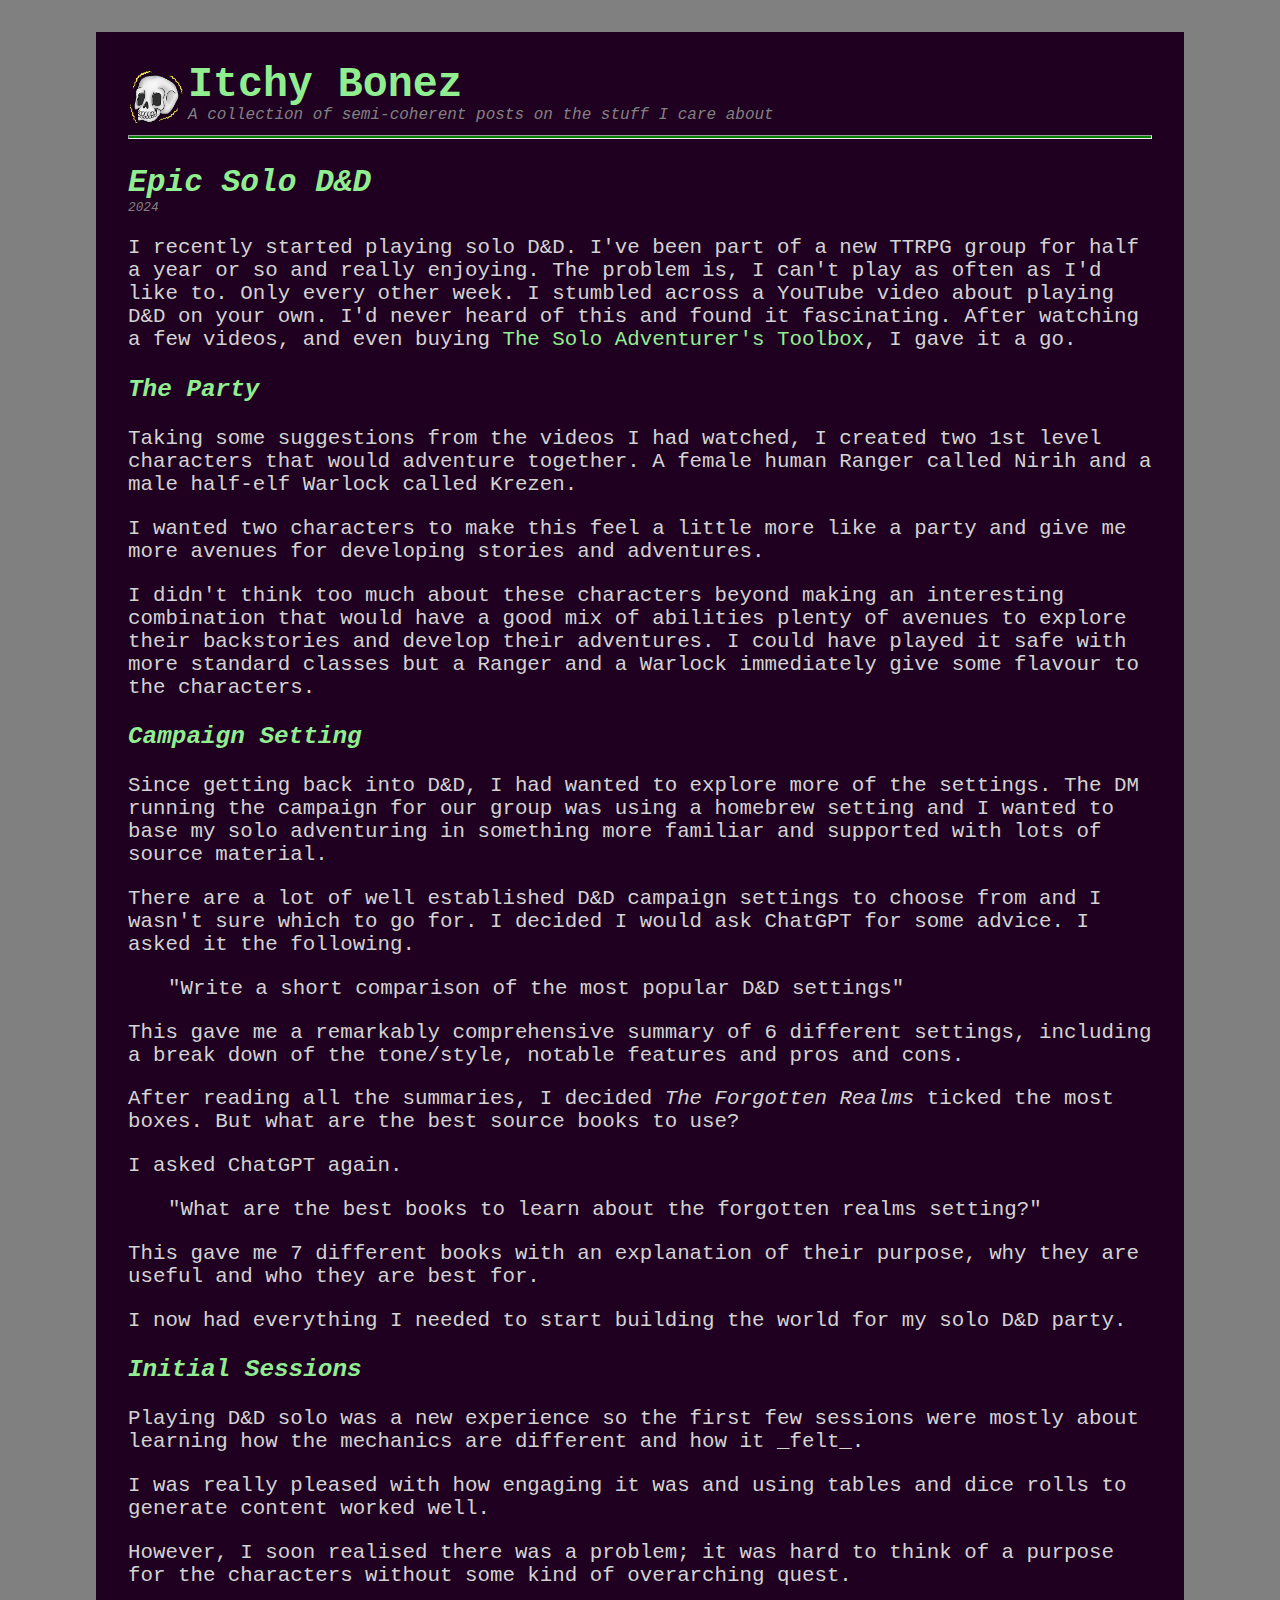
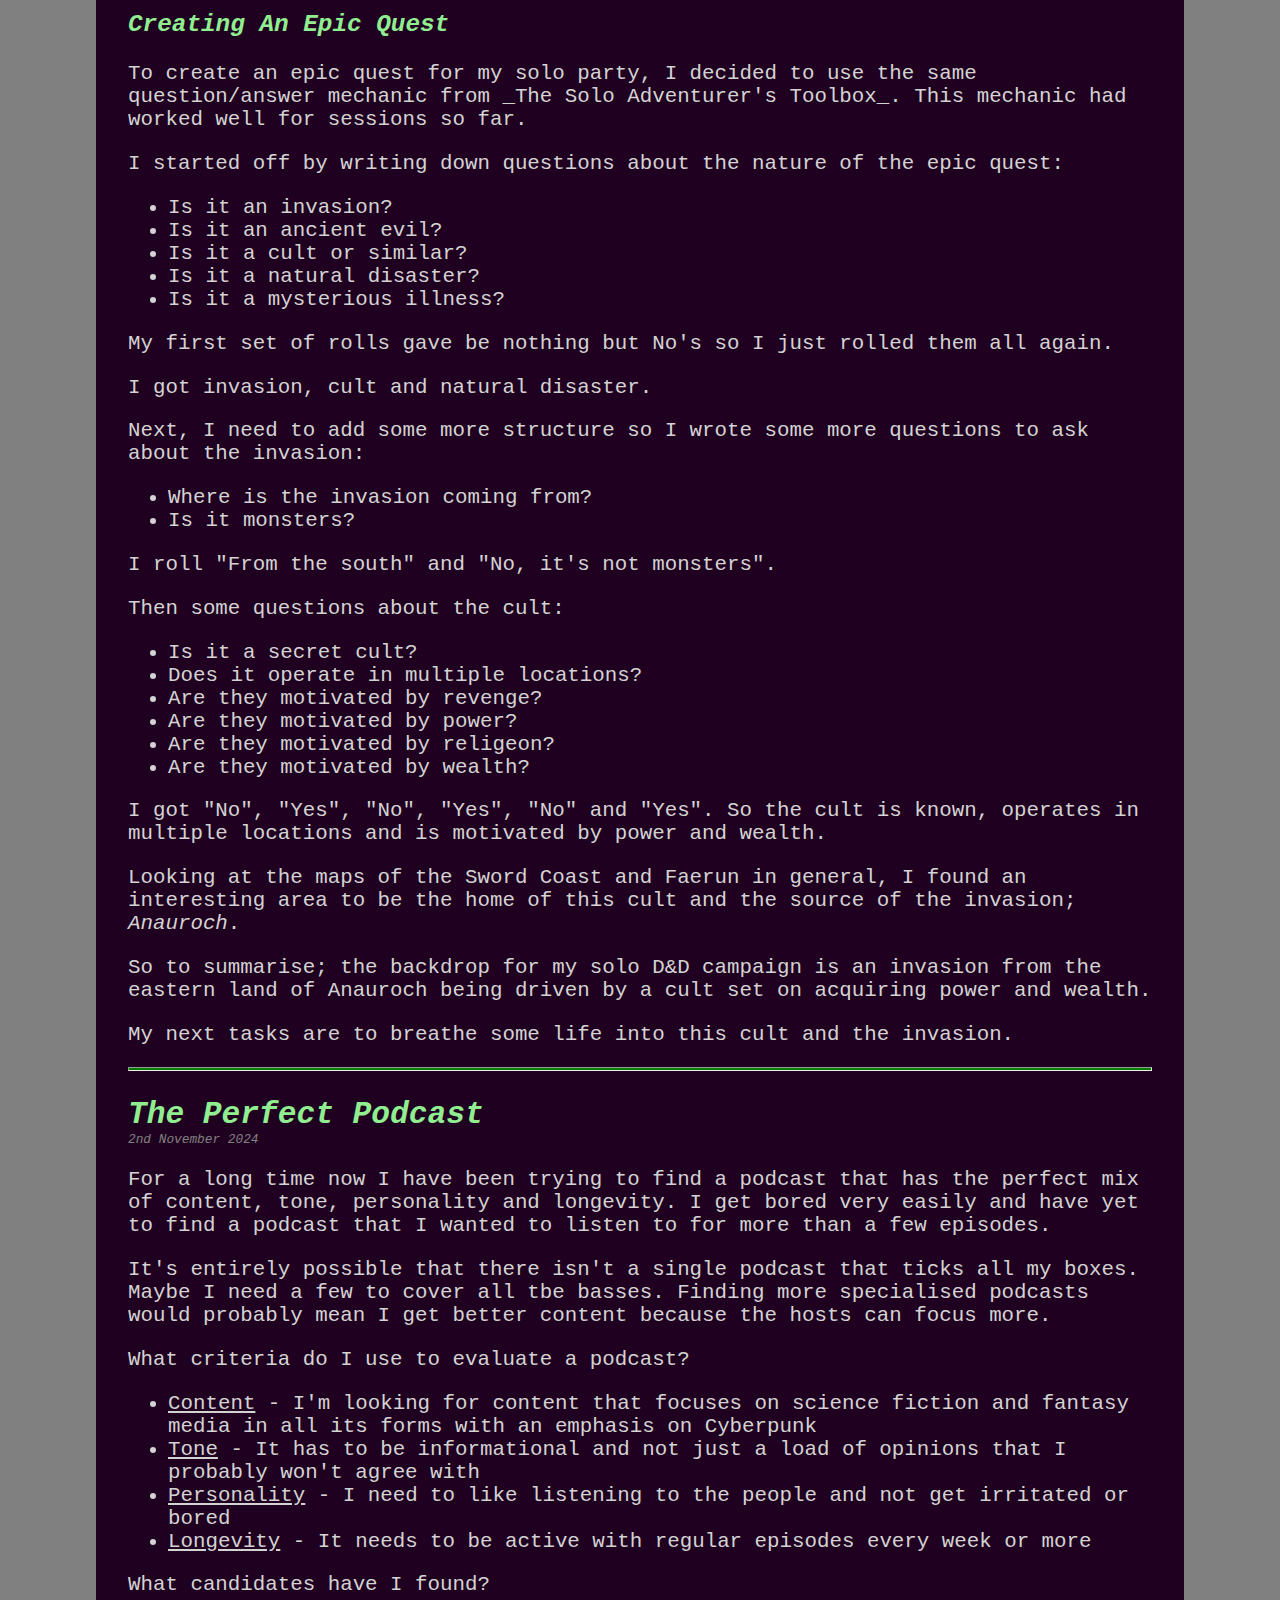
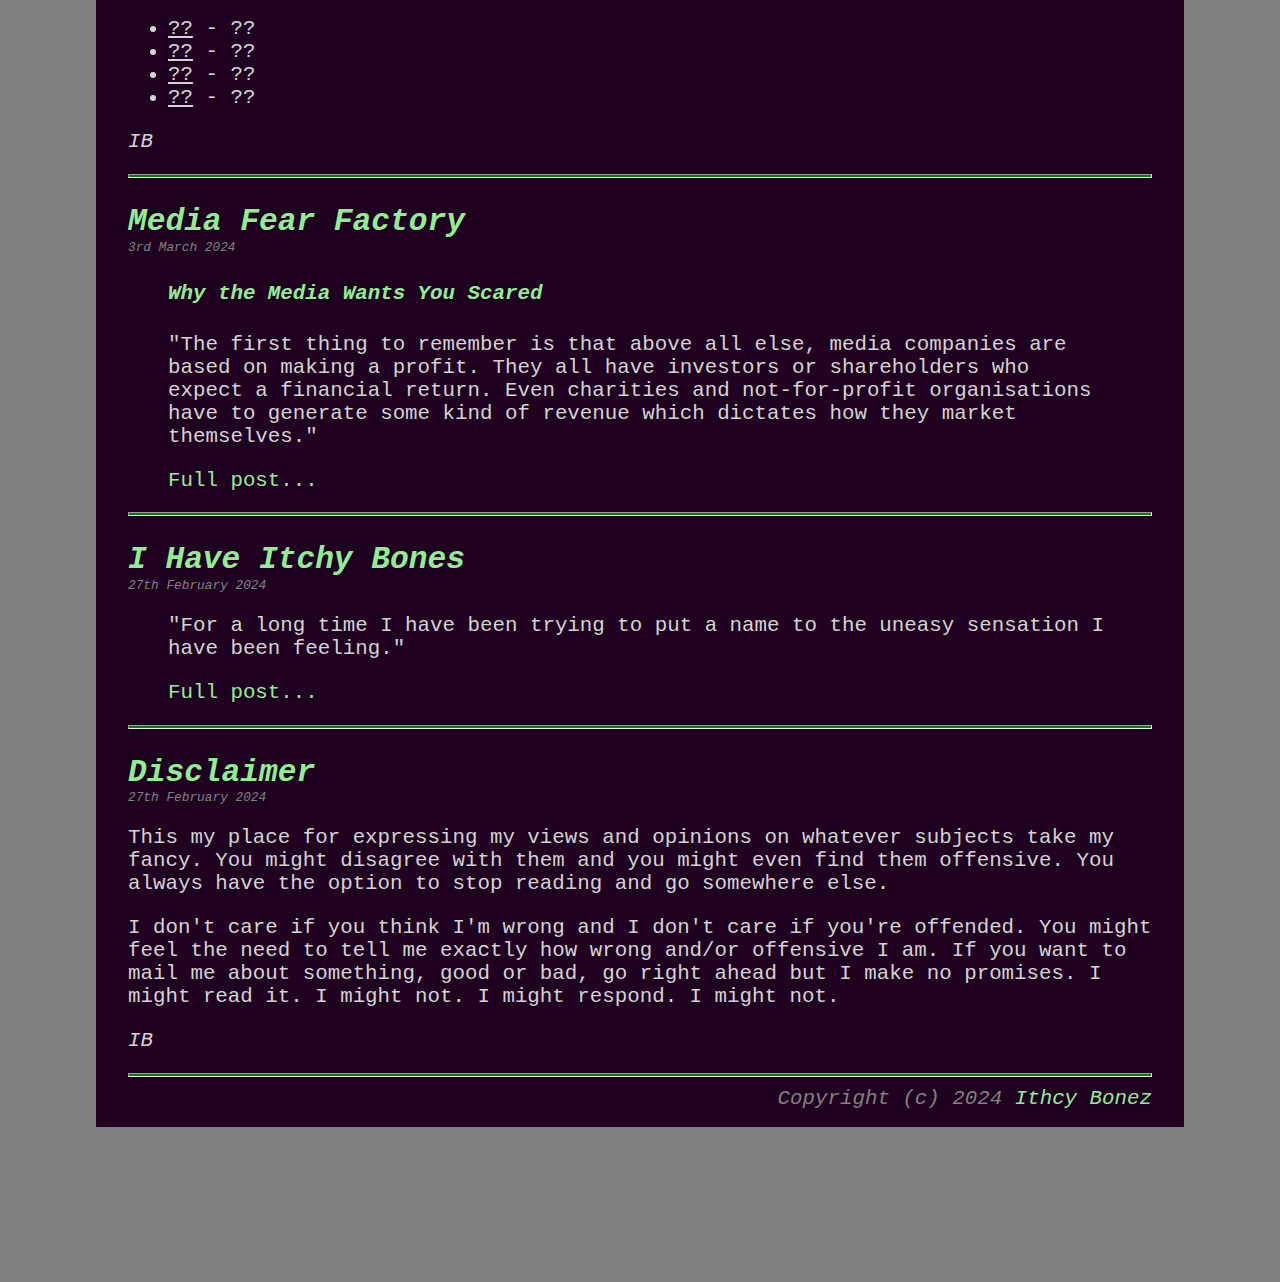
==== index.html @ 71e71b6f "DOCTYPE" ====
<!DOCTYPE html>
<html>
    <head>
        <title>Itchy Bonez</title>
        <meta name="description" content="Itchy Bonez: Thoughts and musings from one of the little people" />
        <link rel="stylesheet" href="main.css">
        <link rel="icon" type="image/x-icon" href="favicon.ico">
    </head>
    <!-- Google tag (gtag.js) -->
    <script async src="https://www.googletagmanager.com/gtag/js?id=G-HF3DSJMZT7"></script>
    
    <script>
    window.dataLayer = window.dataLayer || [];
    function gtag(){dataLayer.push(arguments);}
    gtag('js', new Date());
    gtag('config', 'G-HF3DSJMZT7');
    </script>
    <body>
        <div class="container">

            <div class="title">
                <div style="float: left; margin-top: 8px; margin-right: 4px;">
                    <img src="itchybones.png" height="56px" width="56px"/>
                </div>
                <div>
                    <h1><a class="titlelink" href="https://itchybonez.xyz">Itchy Bonez</a></h1>
                    <div class="tagline">
                        A collection of semi-coherent posts on the stuff I care about
                    </div>
                </div>
            </div>

            <hr>

            <div class="post">
                <h2 class="posttitle">Epic Solo D&D</h2>
                <div class="timestamp">2024</div>
                <div class="postbody">
                    <p>
                        I recently started playing solo D&D. I've been part of a new TTRPG group for half a year or so and really enjoying. The problem is, I can't play as often as I'd like to. Only every other week. I stumbled across a YouTube video about playing D&D on your own. I'd never heard of this and found it fascinating. After watching a few videos, and even buying <a href="https://www.dmsguild.com/product/252355/The-Solo-Adventurers-Toolbox">The Solo Adventurer's Toolbox</a>, I gave it a go.
                    </p>
                    <h3>The Party</h3>
                    <p>
                        Taking some suggestions from the videos I had watched, I created two 1st level characters that would adventure together. A female human Ranger called Nirih and a male half-elf Warlock called Krezen.
                    </p>
                    <p>
                        I wanted two characters to make this feel a little more like a party and give me more avenues for developing stories and adventures.
                    </p>
                    <p>
                        I didn't think too much about these characters beyond making an interesting combination that would have a good mix of abilities plenty of avenues to explore their backstories and develop their adventures. I could have played it safe with more standard classes but a Ranger and a Warlock immediately give some flavour to the characters.
                    </p>
                    <h3>Campaign Setting</h3>
                    <p>
                        Since getting back into D&D, I had wanted to explore more of the settings. The DM running the campaign for our group was using a homebrew setting and I wanted to base my solo adventuring in something more familiar and supported with lots of source material.
                    </p>
                    <p>
                        There are a lot of well established D&D campaign settings to choose from and I wasn't sure which to go for. I decided I would ask ChatGPT for some advice. I asked it the following.
                    </p>
                    <blockquote>"Write a short comparison of the most popular D&D settings"</blockquote>
                    <p>
                        This gave me a remarkably comprehensive summary of 6 different settings, including a break down of the tone/style, notable features and pros and cons.
                    </p>
                    <p>
                        After reading all the summaries, I decided <i>The Forgotten Realms</i> ticked the most boxes. But what are the best source books to use?
                    </p>
                    <p>I asked ChatGPT again.</p>
                    <blockquote>"What are the best books to learn about the forgotten realms setting?"</blockquote>
                    <p>
                        This gave me 7 different books with an explanation of their purpose, why they are useful and who they are best for.
                    </p>
                    <p>
                        I now had everything I needed to start building the world for my solo D&D party.
                    </p>
                    <h3>Initial Sessions</h3>
                    <p>
                        Playing D&D solo was a new experience so the first few sessions were mostly about learning how the mechanics are different and how it _felt_.
                    </p>
                    <p>
                        I was really pleased with how engaging it was and using tables and dice rolls to generate content worked well.
                    </p>
                    <p>
                        However, I soon realised there was a problem; it was hard to think of a purpose for the characters without some kind of overarching quest.                        
                    </p>
                    <h3>Creating An Epic Quest</h3>
                    <p>
                        To create an epic quest for my solo party, I decided to use the same question/answer mechanic from _The Solo Adventurer's Toolbox_. This mechanic had worked well for sessions so far.
                    </p>
                    <p>
                        I started off by writing down questions about the nature of the epic quest:
                        <ul>
                            <li>Is it an invasion?</li>
                            <li>Is it an ancient evil?</li>
                            <li>Is it a cult or similar?</li>
                            <li>Is it a natural disaster?</li>
                            <li>Is it a mysterious illness?</li>
                        </ul>
                    </p>
                    <p>
                        My first set of rolls gave be nothing but No's so I just rolled them all again.
                    </p>
                    <p>
                        I got invasion, cult and natural disaster.
                    </p>
                    <p>
                        Next, I need to add some more structure so I wrote some more questions to ask about the invasion:
                        <ul>
                            <li>Where is the invasion coming from?</li>
                            <li>Is it monsters?</li>
                        </ul>
                    </p>
                    <p>
                        I roll "From the south" and "No, it's not monsters".
                    </p>
                    <p>
                        Then some questions about the cult:
                        <ul>
                            <li>Is it a secret cult?</li>
                            <li>Does it operate in multiple locations?</li>
                            <li>Are they motivated by revenge?</li>
                            <li>Are they motivated by power?</li>
                            <li>Are they motivated by religeon?</li>
                            <li>Are they motivated by wealth?</li>
                        </ul>
                    </p>
                    <p>
                        I got "No", "Yes", "No", "Yes", "No" and "Yes". So the cult is known, operates in multiple locations and is motivated by power and wealth.
                    </p>
                    <p>
                        Looking at the maps of the Sword Coast and Faerun in general, I found an interesting area to be the home of this cult and the source of the invasion; <i>Anauroch</i>.
                    </p>
                    <p>
                        So to summarise; the backdrop for my solo D&D campaign is an invasion from the eastern land of Anauroch being driven by a cult set on acquiring power and wealth.
                    </p>
                    <p>
                        My next tasks are to breathe some life into this cult and the invasion.
                    </p>
                </div>
            </div>

            <hr>

            <div class="post">
                <h2 class="posttitle">The Perfect Podcast</h2>
                <div class="timestamp">2nd November 2024</div>
                <div class="postbody">
                    <p>
                        For a long time now I have been trying to find a podcast that has the perfect mix of content, tone, personality and   longevity. I get bored very easily and have yet to find a podcast that I wanted to listen to for more than a few episodes.
                    </p>
                        It's entirely possible that there isn't a single podcast that ticks all my boxes. Maybe I need a few to cover all tbe basses. Finding more specialised podcasts would probably mean I get better content because the hosts can focus more.
                    <p>
                    </p>
                    <p>
                        What criteria do I use to evaluate a podcast?
                        <ul>
                            <li><u>Content</u> - I'm looking for content that focuses on science fiction and fantasy media in all its forms with an emphasis on Cyberpunk</li>
                            <li><u>Tone</u> - It has to be informational and not just a load of opinions that I probably won't agree with</li>
                            <li><u>Personality</u> - I need to like listening to the people and not get irritated or bored</li>
                            <li><u>Longevity</u> - It needs to be active with regular episodes every week or more</li>
                        </ul>
                    </p>
                    <p>
                        What candidates have I found?
                        <ul>
                            <li><u>??</u> - ??</li>
                            <li><u>??</u> - ??</li>
                            <li><u>??</u> - ??</li>
                            <li><u>??</u> - ??</li>
                        </ul>
                    </p>
                    <p>
                        <i>IB</i>
                    </p>
                </div>
            </div>

            <hr>

            <div class="post">
                <h2 class="posttitle">Media Fear Factory</h2>
                <div class="timestamp">3rd March 2024</div>
                <div class="postbody">
                    <blockquote cite="/media_fear_factory.html">
                        <h4>Why the Media Wants You Scared</h4>
                        <p>
                        "The first thing to remember is that above all else, media companies are based on making a profit. They all have investors or shareholders who expect a financial return. Even charities and not-for-profit organisations have to generate some kind of revenue which dictates how they market themselves."
                        </p>
                        <a href="media_fear_factory.html">Full post...</a>
                    </blockquote>
                </div>
            </div>

            <hr>

            <div class="post">
                <h2 class="posttitle">I Have Itchy Bones</h2>
                <div class="timestamp">27th February 2024</div>
                <div class="postbody">
                    <blockquote cite="/media_fear_factory.html">
                        <p>
                        "For a long time I have been trying to put a name to the uneasy sensation I have been feeling."
                        </p>
                        <a href="itchy_bonez.html">Full post...</a>
                    </blockquote>
                </div>
            </div>

            <hr>

            <div class="post">
                <h2 class="posttitle">Disclaimer</h2>
                <div class="timestamp">27th February 2024</div>
                <div class="postbody">
                    <p>
                        This my place for expressing my views and opinions on whatever subjects take my fancy. You might disagree with them and you might even find them offensive. You always have the option to stop reading and go somewhere else.
                    </p>
                    <p>
                        I don't care if you think I'm wrong and I don't care if you're offended.  You might feel the need to tell me exactly how wrong and/or offensive I am.  If you want to mail me about something, good or bad, go right ahead but I make no promises. I might read it. I might not. I might respond. I might not.
                    </p>
                    <p>
                        <i>IB</i>
                    </p>
                </div>
            </div>

            <hr>

            <div class="copyright">
                Copyright (c) 2024 <a href="mailto:my.itchy.bonez@gmail.com">Ithcy Bonez</a>            
            <div>
        </div>
    </body>
</html>
---- main.css ----
a {
    color: lightgreen;
    text-decoration: none;
}

a:hover {
    text-decoration: lightgreen underline;
}

a:visited {
    color: green;
}

body {
    background-color: gray;
    color: lightgray;
    font-family: monospace, "Courier New";
    font-size: 1.3rem;
}

h1, h2, h3, h4 {
    color: lightgreen;
}

hr {
    color: green;
    background-color: green;
    height: 2px;
}

.container {
    background-color: #200020;
    margin: auto;
    margin-top: 2rem;
    max-width: 1024px;
    padding: 0.1rem 2rem 2.5rem 2rem;
}

.copyright {
    color: grey;
    float: right;
    font-style: italic;    
}

.post > h1, h2, h3, h4 {
    font-style: italic;    
}

.tagline {
    color: grey;
    font-size: 1rem;
    font-style: italic;    
    margin-top: -30px;
}

.timestamp {
    color: gray;
    font-size: 0.8rem;
    font-style: italic;    
    margin-bottom: 15px;
    margin-top: -25px;
}


.titlelink {
    color: lightgreen !important;    
}
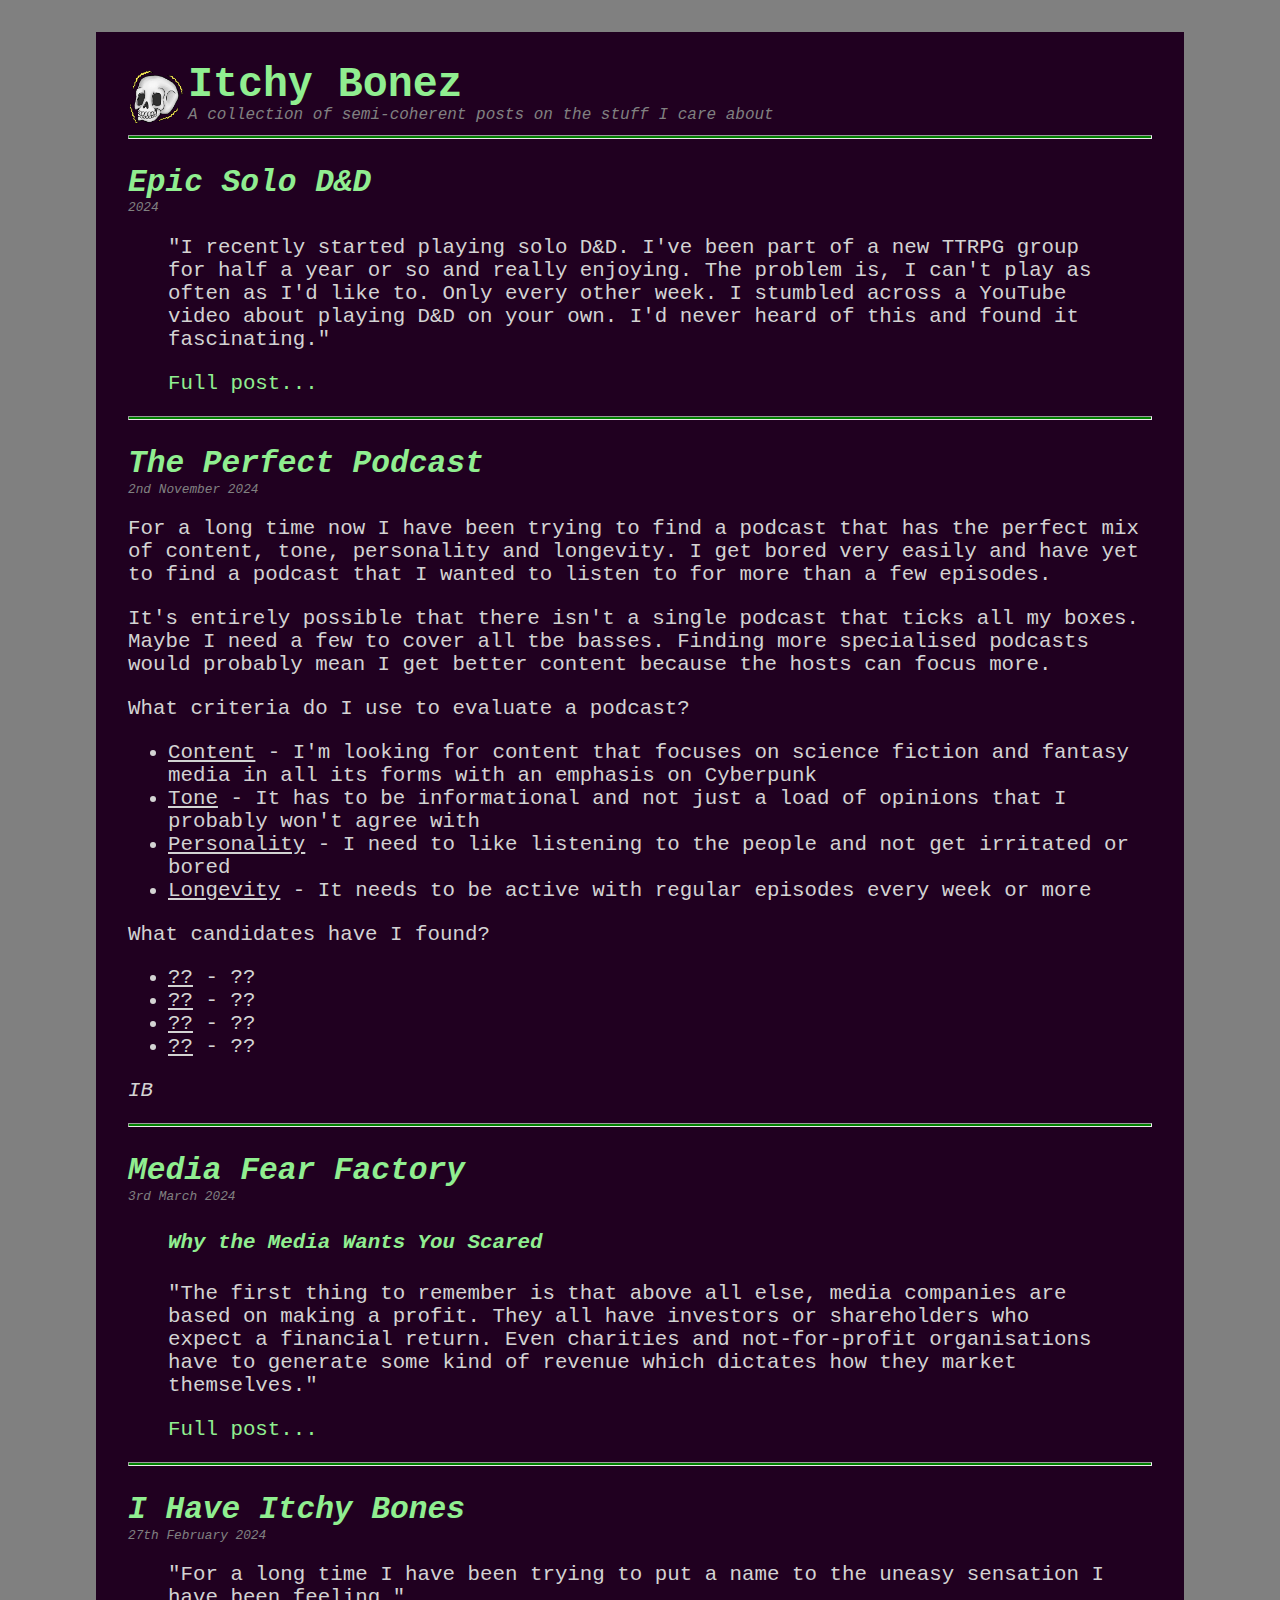
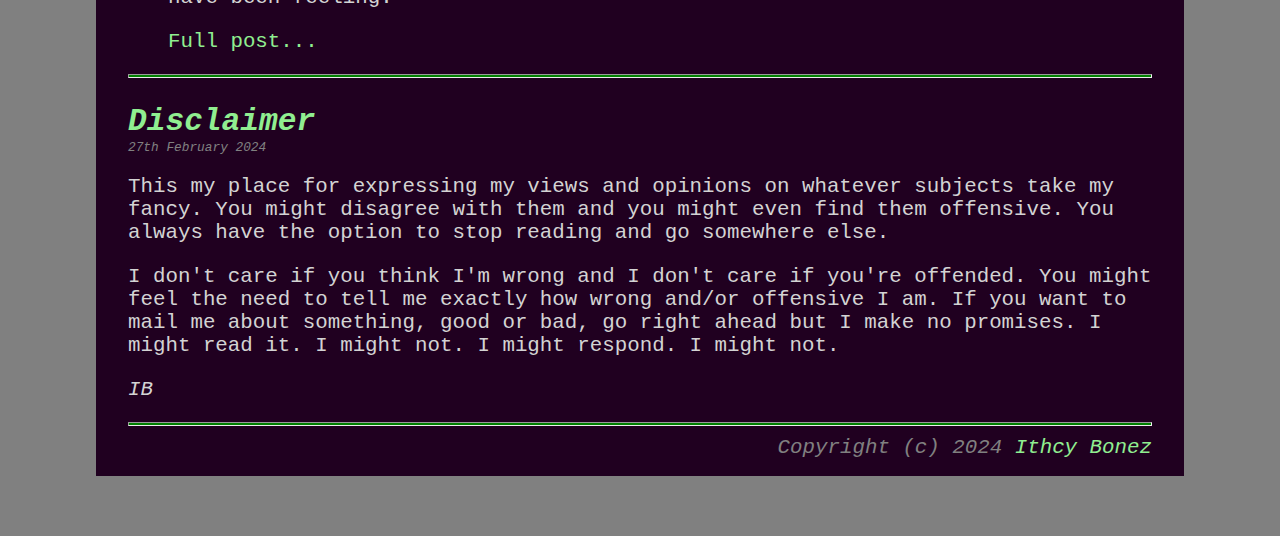
==== commit 03f98ab4: "Solo D&D" ====
--- a/index.html
+++ b/index.html
@@ -36,104 +36,12 @@
                 <h2 class="posttitle">Epic Solo D&D</h2>
                 <div class="timestamp">2024</div>
                 <div class="postbody">
-                    <p>
-                        I recently started playing solo D&D. I've been part of a new TTRPG group for half a year or so and really enjoying. The problem is, I can't play as often as I'd like to. Only every other week. I stumbled across a YouTube video about playing D&D on your own. I'd never heard of this and found it fascinating. After watching a few videos, and even buying <a href="https://www.dmsguild.com/product/252355/The-Solo-Adventurers-Toolbox">The Solo Adventurer's Toolbox</a>, I gave it a go.
-                    </p>
-                    <h3>The Party</h3>
-                    <p>
-                        Taking some suggestions from the videos I had watched, I created two 1st level characters that would adventure together. A female human Ranger called Nirih and a male half-elf Warlock called Krezen.
-                    </p>
-                    <p>
-                        I wanted two characters to make this feel a little more like a party and give me more avenues for developing stories and adventures.
-                    </p>
-                    <p>
-                        I didn't think too much about these characters beyond making an interesting combination that would have a good mix of abilities plenty of avenues to explore their backstories and develop their adventures. I could have played it safe with more standard classes but a Ranger and a Warlock immediately give some flavour to the characters.
-                    </p>
-                    <h3>Campaign Setting</h3>
-                    <p>
-                        Since getting back into D&D, I had wanted to explore more of the settings. The DM running the campaign for our group was using a homebrew setting and I wanted to base my solo adventuring in something more familiar and supported with lots of source material.
-                    </p>
-                    <p>
-                        There are a lot of well established D&D campaign settings to choose from and I wasn't sure which to go for. I decided I would ask ChatGPT for some advice. I asked it the following.
-                    </p>
-                    <blockquote>"Write a short comparison of the most popular D&D settings"</blockquote>
-                    <p>
-                        This gave me a remarkably comprehensive summary of 6 different settings, including a break down of the tone/style, notable features and pros and cons.
-                    </p>
-                    <p>
-                        After reading all the summaries, I decided <i>The Forgotten Realms</i> ticked the most boxes. But what are the best source books to use?
-                    </p>
-                    <p>I asked ChatGPT again.</p>
-                    <blockquote>"What are the best books to learn about the forgotten realms setting?"</blockquote>
-                    <p>
-                        This gave me 7 different books with an explanation of their purpose, why they are useful and who they are best for.
-                    </p>
-                    <p>
-                        I now had everything I needed to start building the world for my solo D&D party.
-                    </p>
-                    <h3>Initial Sessions</h3>
-                    <p>
-                        Playing D&D solo was a new experience so the first few sessions were mostly about learning how the mechanics are different and how it _felt_.
-                    </p>
-                    <p>
-                        I was really pleased with how engaging it was and using tables and dice rolls to generate content worked well.
-                    </p>
-                    <p>
-                        However, I soon realised there was a problem; it was hard to think of a purpose for the characters without some kind of overarching quest.                        
-                    </p>
-                    <h3>Creating An Epic Quest</h3>
-                    <p>
-                        To create an epic quest for my solo party, I decided to use the same question/answer mechanic from _The Solo Adventurer's Toolbox_. This mechanic had worked well for sessions so far.
-                    </p>
-                    <p>
-                        I started off by writing down questions about the nature of the epic quest:
-                        <ul>
-                            <li>Is it an invasion?</li>
-                            <li>Is it an ancient evil?</li>
-                            <li>Is it a cult or similar?</li>
-                            <li>Is it a natural disaster?</li>
-                            <li>Is it a mysterious illness?</li>
-                        </ul>
-                    </p>
-                    <p>
-                        My first set of rolls gave be nothing but No's so I just rolled them all again.
-                    </p>
-                    <p>
-                        I got invasion, cult and natural disaster.
-                    </p>
-                    <p>
-                        Next, I need to add some more structure so I wrote some more questions to ask about the invasion:
-                        <ul>
-                            <li>Where is the invasion coming from?</li>
-                            <li>Is it monsters?</li>
-                        </ul>
-                    </p>
-                    <p>
-                        I roll "From the south" and "No, it's not monsters".
-                    </p>
-                    <p>
-                        Then some questions about the cult:
-                        <ul>
-                            <li>Is it a secret cult?</li>
-                            <li>Does it operate in multiple locations?</li>
-                            <li>Are they motivated by revenge?</li>
-                            <li>Are they motivated by power?</li>
-                            <li>Are they motivated by religeon?</li>
-                            <li>Are they motivated by wealth?</li>
-                        </ul>
-                    </p>
-                    <p>
-                        I got "No", "Yes", "No", "Yes", "No" and "Yes". So the cult is known, operates in multiple locations and is motivated by power and wealth.
-                    </p>
-                    <p>
-                        Looking at the maps of the Sword Coast and Faerun in general, I found an interesting area to be the home of this cult and the source of the invasion; <i>Anauroch</i>.
-                    </p>
-                    <p>
-                        So to summarise; the backdrop for my solo D&D campaign is an invasion from the eastern land of Anauroch being driven by a cult set on acquiring power and wealth.
-                    </p>
-                    <p>
-                        My next tasks are to breathe some life into this cult and the invasion.
-                    </p>
+                    <blockquote cite="/media_fear_factory.html">
+                        <p>
+                            "I recently started playing solo D&D. I've been part of a new TTRPG group for half a year or so and really enjoying. The problem is, I can't play as often as I'd like to. Only every other week. I stumbled across a YouTube video about playing D&D on your own. I'd never heard of this and found it fascinating."
+                        </p>
+                        <a href="solo_dnd.html">Full post...</a>
+                    </blockquote>
                 </div>
             </div>
 
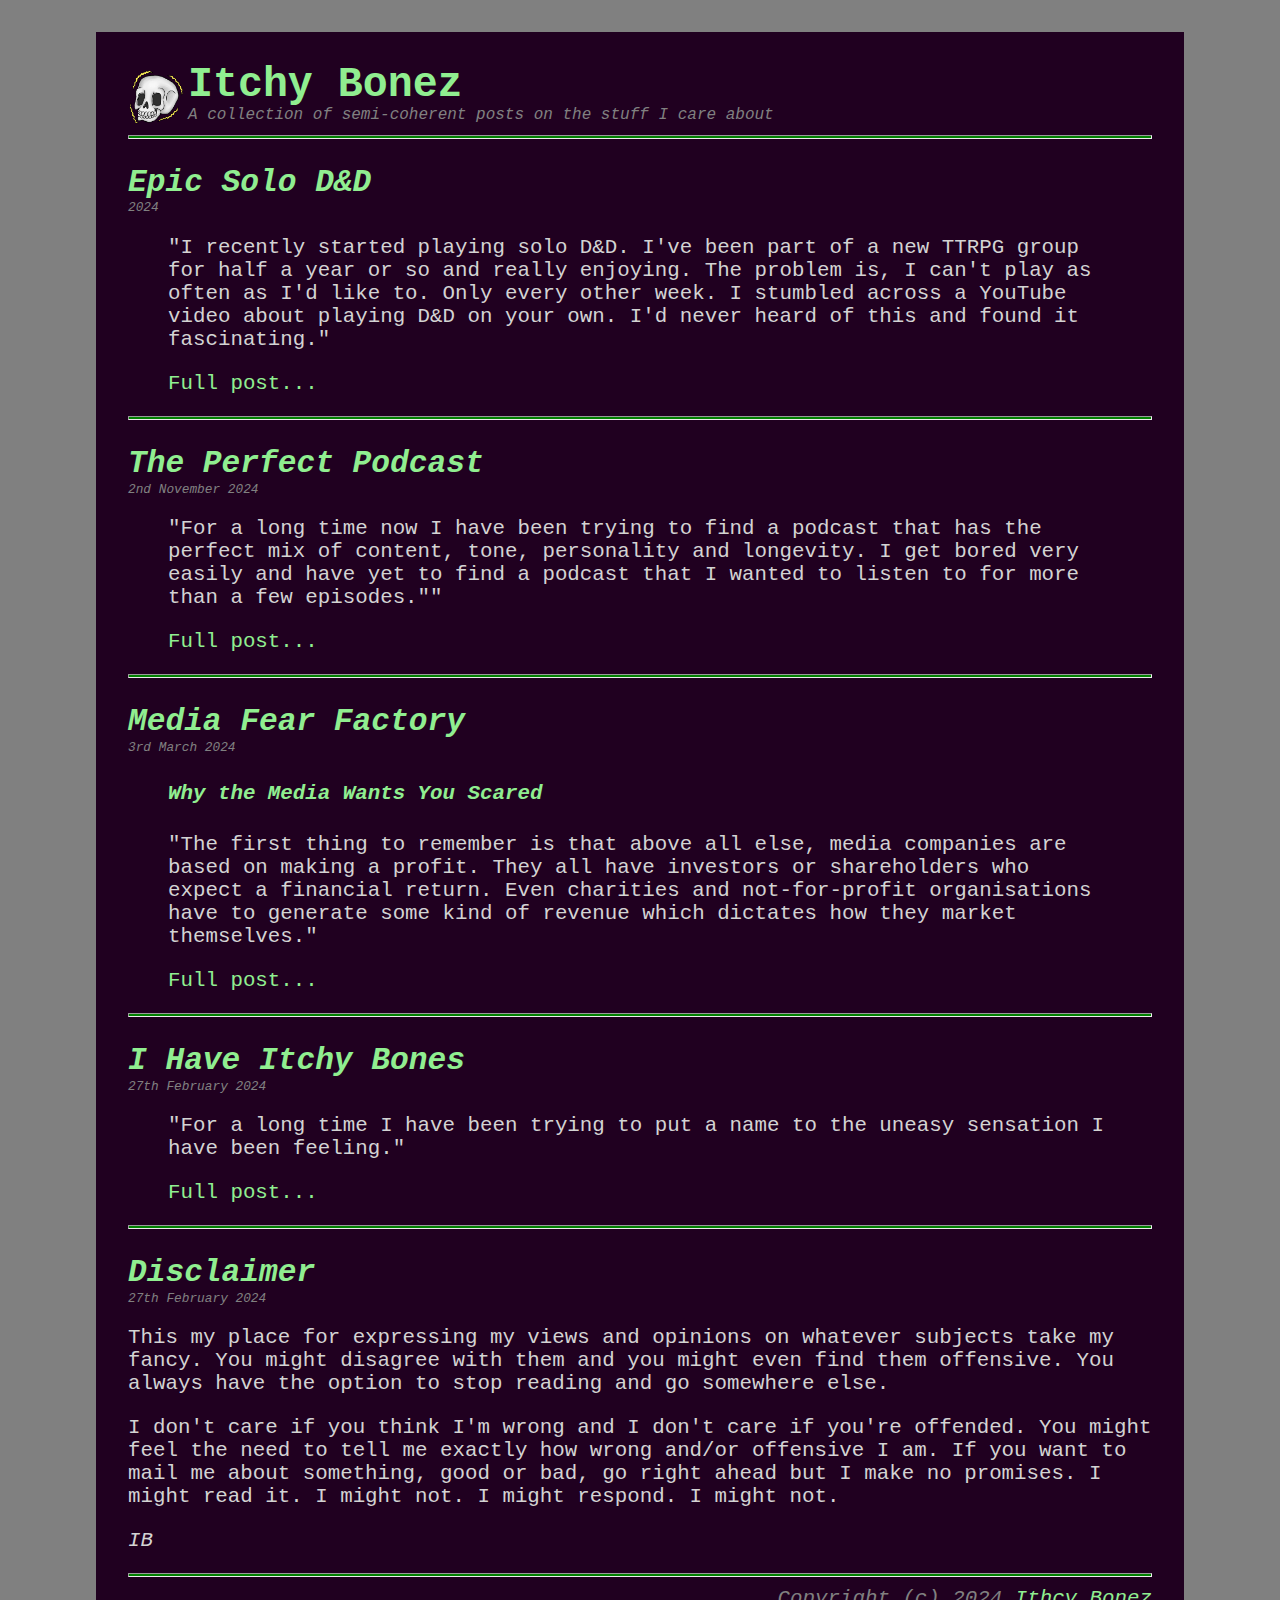
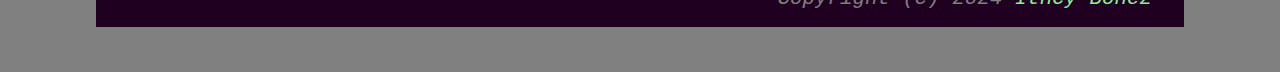
==== commit 2a379cd9: "Updates" ====
--- a/index.html
+++ b/index.html
@@ -51,33 +51,12 @@
                 <h2 class="posttitle">The Perfect Podcast</h2>
                 <div class="timestamp">2nd November 2024</div>
                 <div class="postbody">
-                    <p>
-                        For a long time now I have been trying to find a podcast that has the perfect mix of content, tone, personality and   longevity. I get bored very easily and have yet to find a podcast that I wanted to listen to for more than a few episodes.
-                    </p>
-                        It's entirely possible that there isn't a single podcast that ticks all my boxes. Maybe I need a few to cover all tbe basses. Finding more specialised podcasts would probably mean I get better content because the hosts can focus more.
-                    <p>
-                    </p>
-                    <p>
-                        What criteria do I use to evaluate a podcast?
-                        <ul>
-                            <li><u>Content</u> - I'm looking for content that focuses on science fiction and fantasy media in all its forms with an emphasis on Cyberpunk</li>
-                            <li><u>Tone</u> - It has to be informational and not just a load of opinions that I probably won't agree with</li>
-                            <li><u>Personality</u> - I need to like listening to the people and not get irritated or bored</li>
-                            <li><u>Longevity</u> - It needs to be active with regular episodes every week or more</li>
-                        </ul>
-                    </p>
-                    <p>
-                        What candidates have I found?
-                        <ul>
-                            <li><u>??</u> - ??</li>
-                            <li><u>??</u> - ??</li>
-                            <li><u>??</u> - ??</li>
-                            <li><u>??</u> - ??</li>
-                        </ul>
-                    </p>
-                    <p>
-                        <i>IB</i>
-                    </p>
+                    <blockquote cite="/media_fear_factory.html">
+                        <p>
+                            "For a long time now I have been trying to find a podcast that has the perfect mix of content, tone, personality and   longevity. I get bored very easily and have yet to find a podcast that I wanted to listen to for more than a few episodes.""
+                        </p>
+                        <a href="perfect_podcast.html">Full post...</a>
+                    </blockquote>
                 </div>
             </div>
 
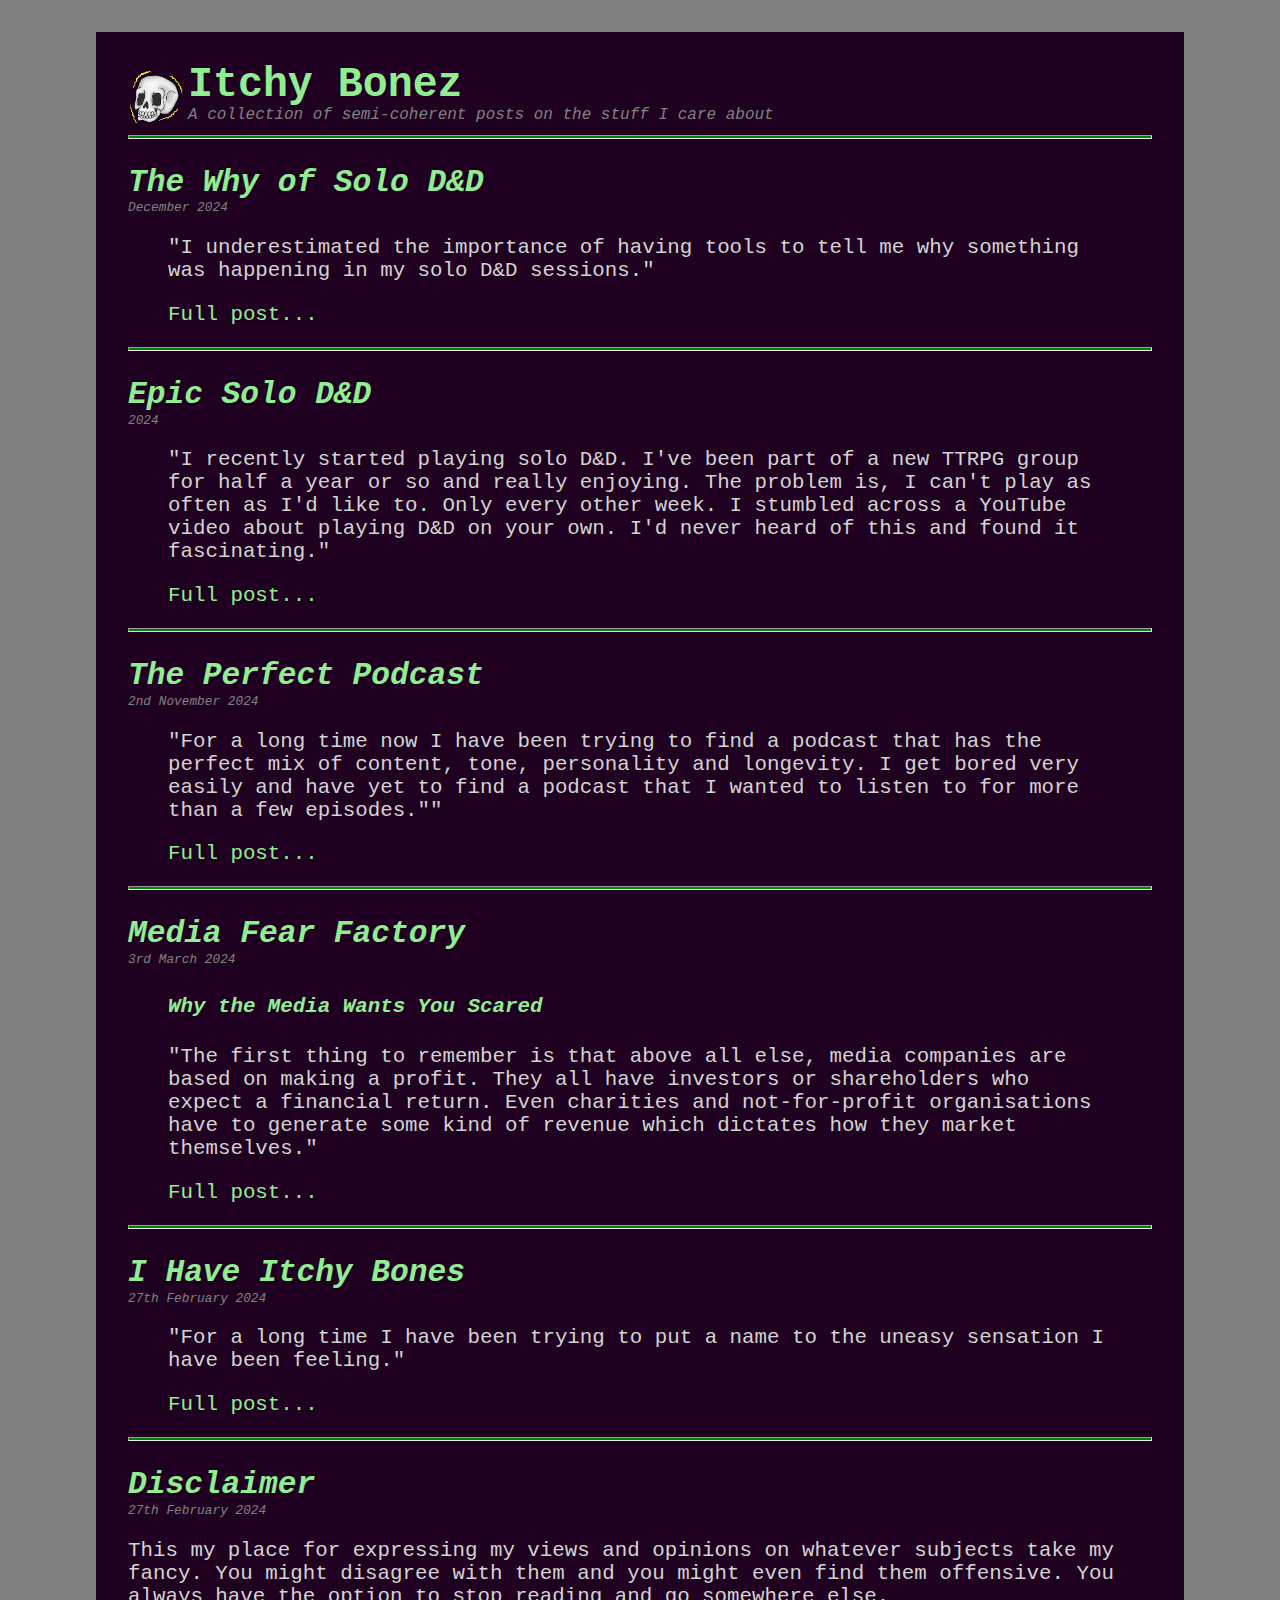
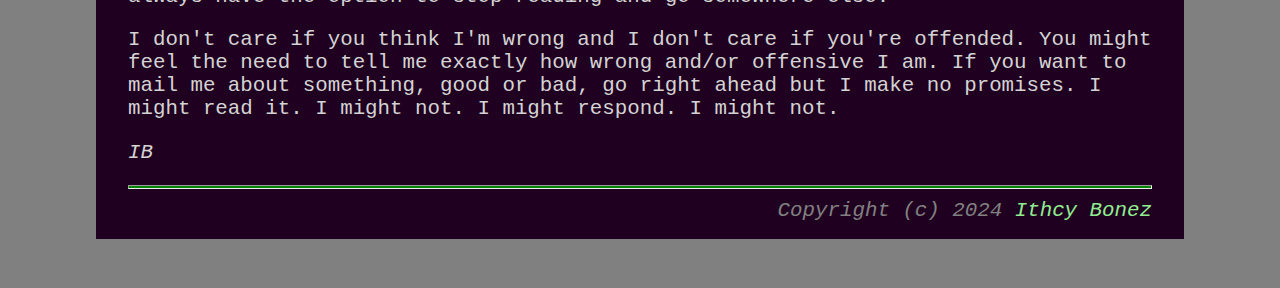
==== commit 414eb7ef: "Solo D&D part 2" ====
--- a/index.html
+++ b/index.html
@@ -33,10 +33,25 @@
             <hr>
 
             <div class="post">
+                <h2 class="posttitle">The Why of Solo D&D</h2>
+                <div class="timestamp">December 2024</div>
+                <div class="postbody">
+                    <blockquote cite="/the_why_of_solo_dnd.html">
+                        <p>
+                            "I underestimated the importance of having tools to tell me why something was happening in my solo D&D sessions."
+                        </p>
+                        <a href="the_why_of_solo_dnd.html">Full post...</a>
+                    </blockquote>
+                </div>
+            </div>
+
+            <hr>
+
+            <div class="post">
                 <h2 class="posttitle">Epic Solo D&D</h2>
                 <div class="timestamp">2024</div>
                 <div class="postbody">
-                    <blockquote cite="/media_fear_factory.html">
+                    <blockquote cite="/solo_dnd.html">
                         <p>
                             "I recently started playing solo D&D. I've been part of a new TTRPG group for half a year or so and really enjoying. The problem is, I can't play as often as I'd like to. Only every other week. I stumbled across a YouTube video about playing D&D on your own. I'd never heard of this and found it fascinating."
                         </p>
@@ -51,7 +66,7 @@
                 <h2 class="posttitle">The Perfect Podcast</h2>
                 <div class="timestamp">2nd November 2024</div>
                 <div class="postbody">
-                    <blockquote cite="/media_fear_factory.html">
+                    <blockquote cite="/perfect_podcast.html">
                         <p>
                             "For a long time now I have been trying to find a podcast that has the perfect mix of content, tone, personality and   longevity. I get bored very easily and have yet to find a podcast that I wanted to listen to for more than a few episodes.""
                         </p>
--- a/main.css
+++ b/main.css
@@ -65,3 +65,25 @@
 .titlelink {
     color: lightgreen !important;    
 }
+
+table {
+    border-spacing: 0px;
+    width: 80%;
+}
+
+th {
+    border-bottom: 2px solid green;
+}
+
+th, td {
+    padding: 4px;
+    text-align: left;
+}
+
+td.left, th.left {
+    text-align: left;
+}
+
+td.center, th.center {
+    text-align: center;
+}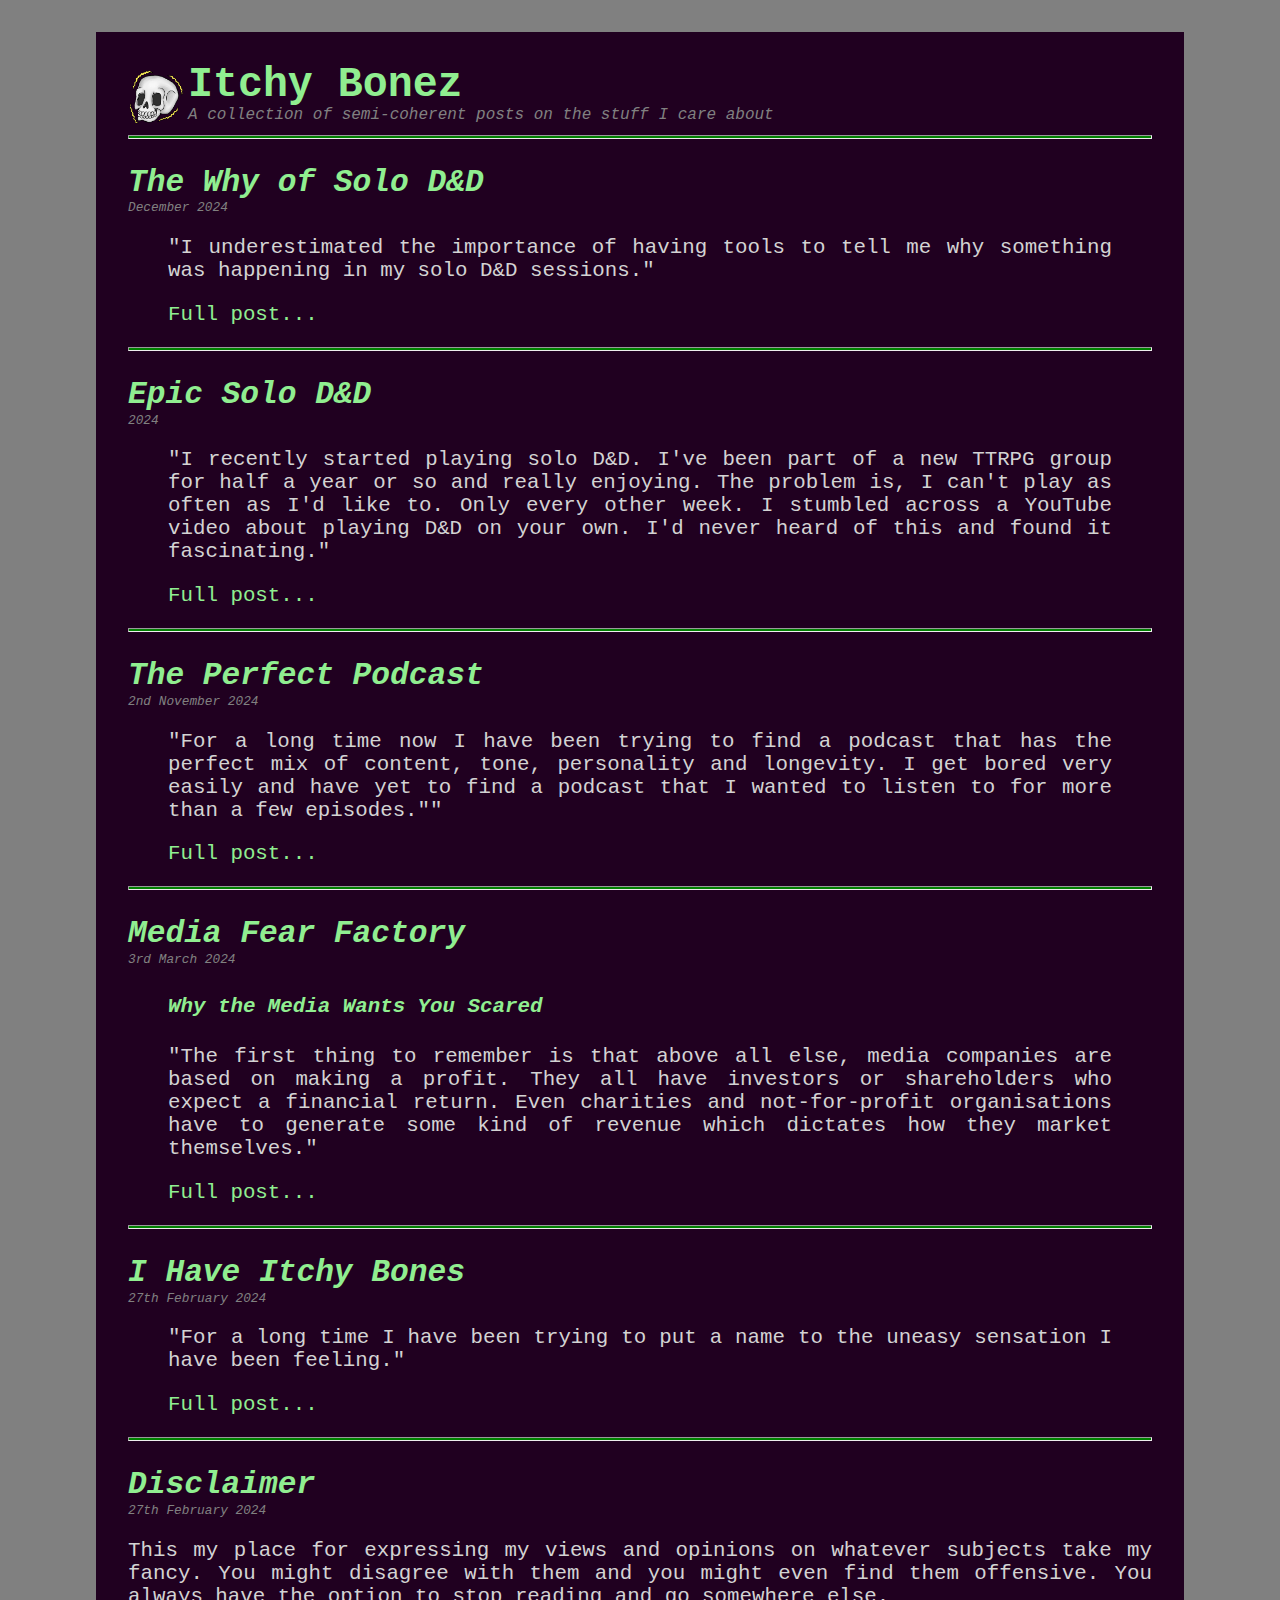
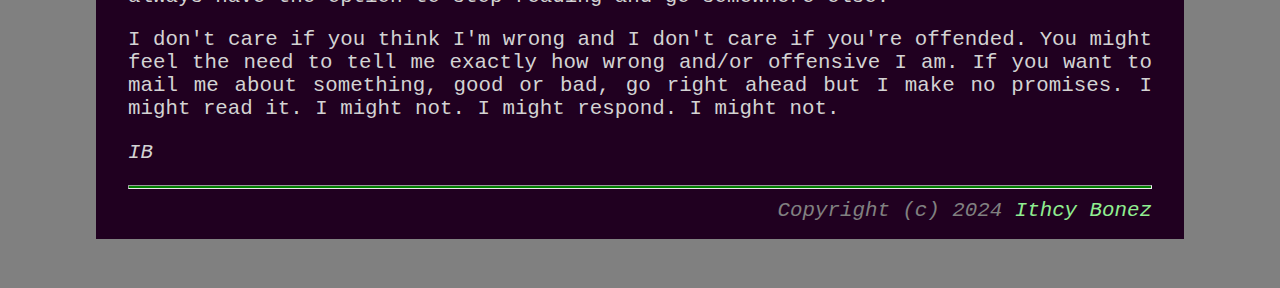
==== commit 7f14b52b: "Solo D&D" ====
--- a/index.html
+++ b/index.html
@@ -36,11 +36,11 @@
                 <h2 class="posttitle">The Why of Solo D&D</h2>
                 <div class="timestamp">December 2024</div>
                 <div class="postbody">
-                    <blockquote cite="/the_why_of_solo_dnd.html">
+                    <blockquote cite="/solo_dnd_2.html">
                         <p>
                             "I underestimated the importance of having tools to tell me why something was happening in my solo D&D sessions."
                         </p>
-                        <a href="the_why_of_solo_dnd.html">Full post...</a>
+                        <a href="solo_dnd_2.html">Full post...</a>
                     </blockquote>
                 </div>
             </div>
@@ -51,11 +51,11 @@
                 <h2 class="posttitle">Epic Solo D&D</h2>
                 <div class="timestamp">2024</div>
                 <div class="postbody">
-                    <blockquote cite="/solo_dnd.html">
+                    <blockquote cite="/solo_dnd_1.html">
                         <p>
                             "I recently started playing solo D&D. I've been part of a new TTRPG group for half a year or so and really enjoying. The problem is, I can't play as often as I'd like to. Only every other week. I stumbled across a YouTube video about playing D&D on your own. I'd never heard of this and found it fascinating."
                         </p>
-                        <a href="solo_dnd.html">Full post...</a>
+                        <a href="solo_dnd_1.html">Full post...</a>
                     </blockquote>
                 </div>
             </div>
--- a/main.css
+++ b/main.css
@@ -26,6 +26,48 @@
     color: green;
     background-color: green;
     height: 2px;
+}
+
+p {
+    text-align: justify;
+}
+
+strong {
+    /* color: green; */
+    color: #d0ff00;
+    font-weight: bold;
+    font-style: italic;
+}
+
+table {
+    border-spacing: 0px;
+    margin-left: 4%;
+    width: 92%;
+}
+
+th {
+    background-color: #5b5b5b3f;
+    border-bottom: 2px solid green;
+    margin-top: 10px;
+    padding: 8px 12px 8px 12px;
+}
+
+td {
+    padding: 4px;
+    text-align: left;
+    padding: 0px 12px 0px 12px;
+}
+
+td.left, th.left {
+    text-align: left;
+}
+
+td.center, th.center {
+    text-align: center;
+}
+
+tr.alt > td {
+    background-color: #5b5b5b3f;
 }
 
 .container {
@@ -65,25 +107,3 @@
 .titlelink {
     color: lightgreen !important;    
 }
-
-table {
-    border-spacing: 0px;
-    width: 80%;
-}
-
-th {
-    border-bottom: 2px solid green;
-}
-
-th, td {
-    padding: 4px;
-    text-align: left;
-}
-
-td.left, th.left {
-    text-align: left;
-}
-
-td.center, th.center {
-    text-align: center;
-}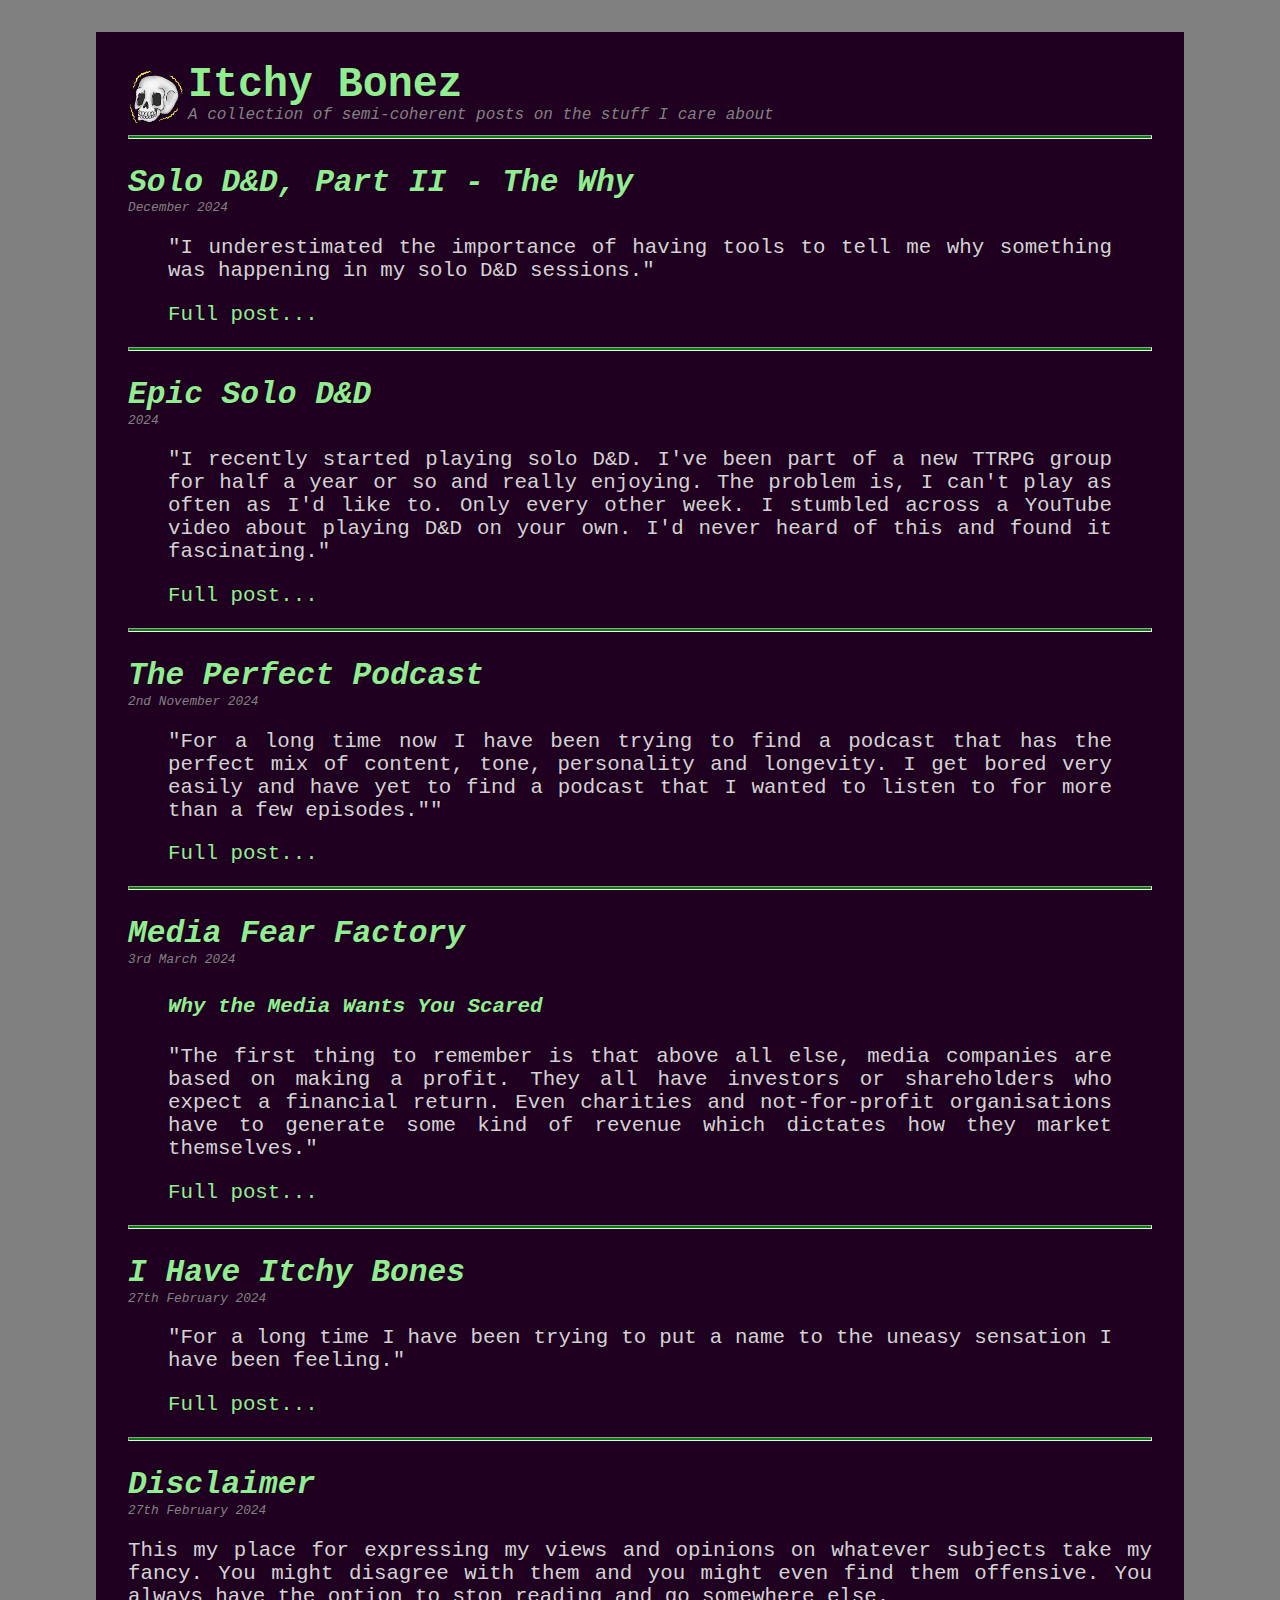
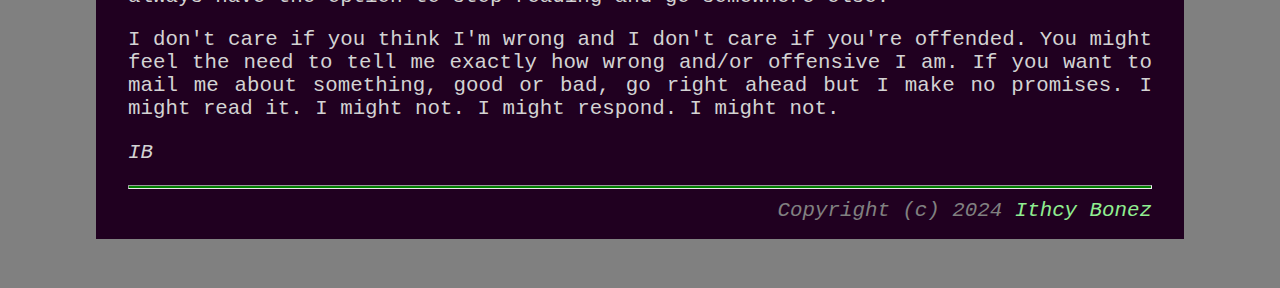
==== commit a4d254b8: "Solo D&D" ====
--- a/index.html
+++ b/index.html
@@ -33,7 +33,7 @@
             <hr>
 
             <div class="post">
-                <h2 class="posttitle">The Why of Solo D&D</h2>
+                <h2 class="posttitle">Solo D&D, Part II - The Why</h2>
                 <div class="timestamp">December 2024</div>
                 <div class="postbody">
                     <blockquote cite="/solo_dnd_2.html">
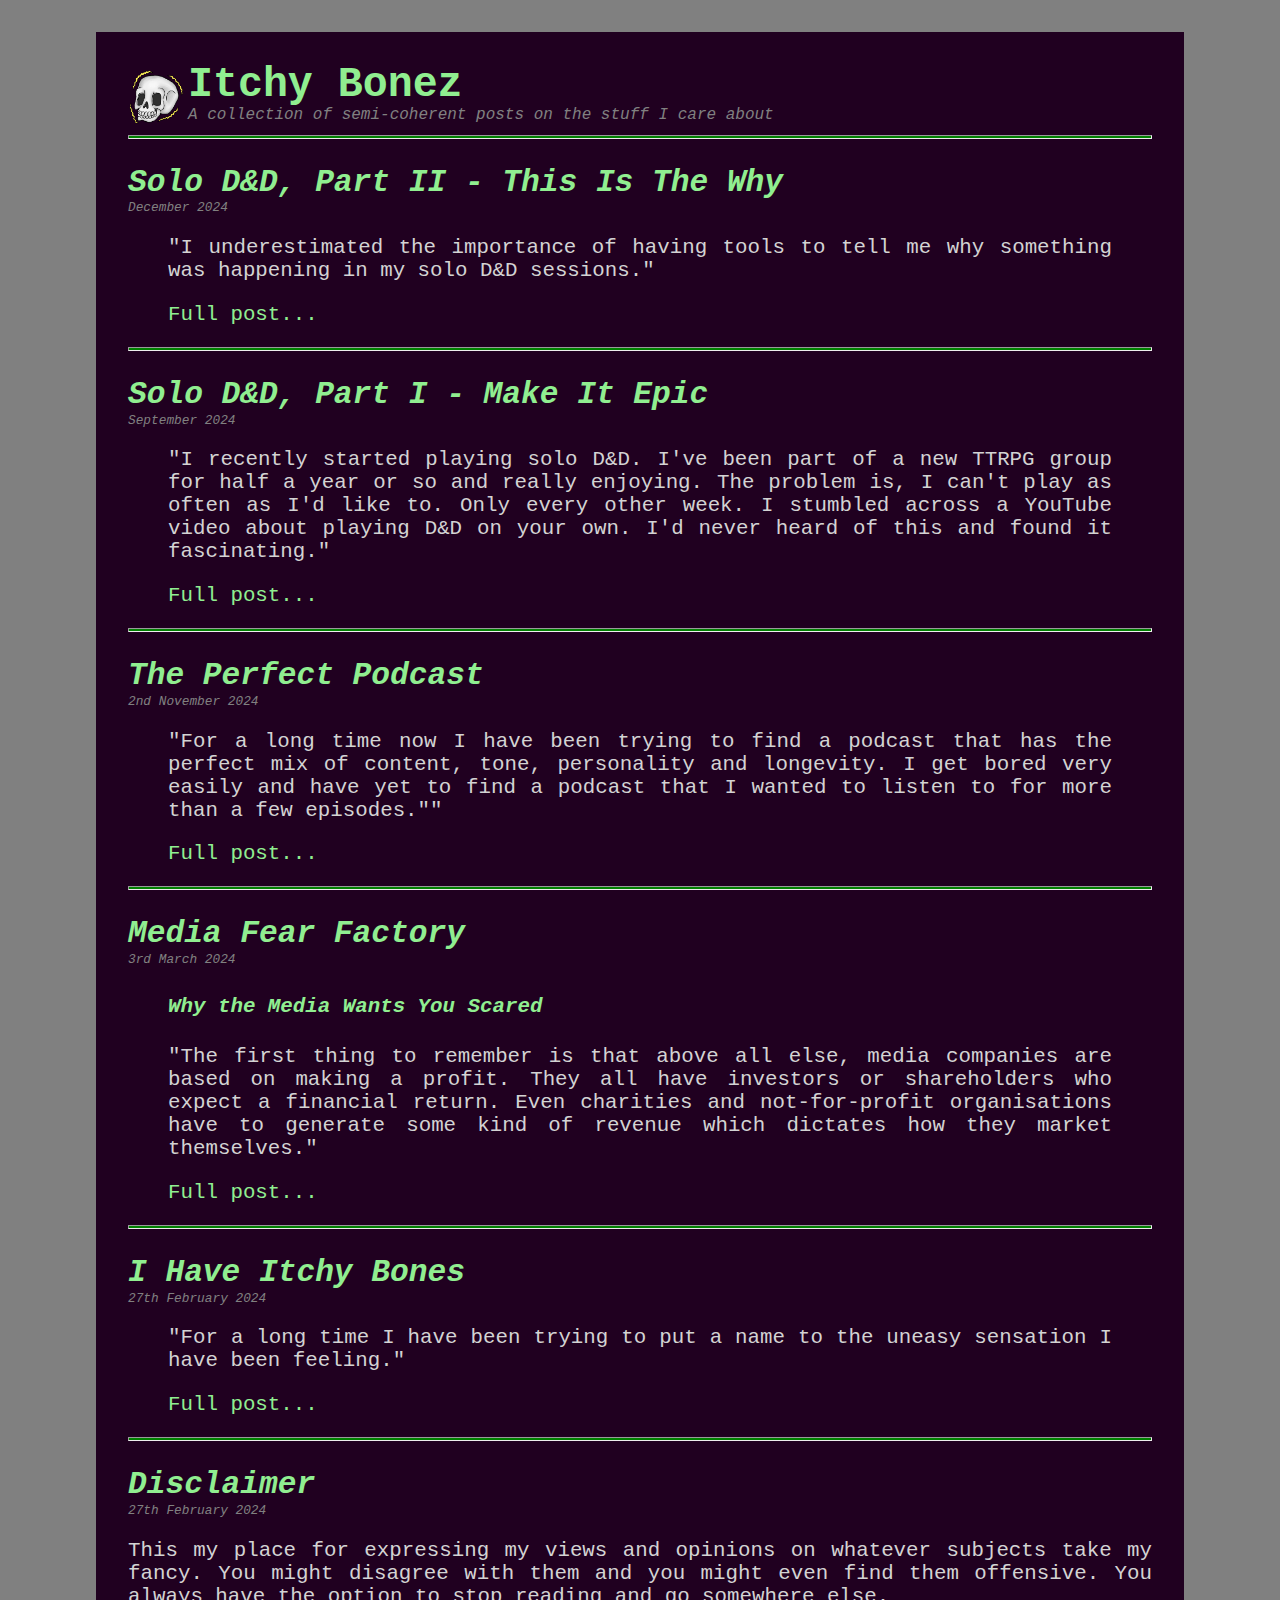
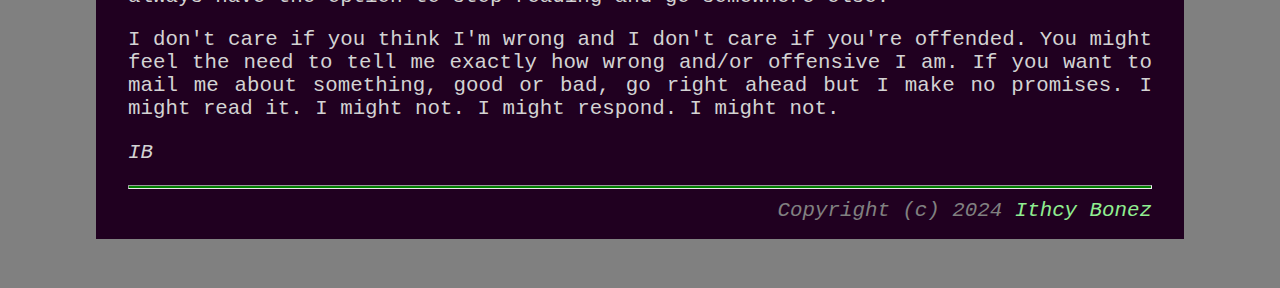
==== commit 1c0f8d86: "Solo D&D" ====
--- a/index.html
+++ b/index.html
@@ -33,7 +33,7 @@
             <hr>
 
             <div class="post">
-                <h2 class="posttitle">Solo D&D, Part II - The Why</h2>
+                <h2 class="posttitle">Solo D&D, Part II - This Is The Why</h2>
                 <div class="timestamp">December 2024</div>
                 <div class="postbody">
                     <blockquote cite="/solo_dnd_2.html">
@@ -48,8 +48,8 @@
             <hr>
 
             <div class="post">
-                <h2 class="posttitle">Epic Solo D&D</h2>
-                <div class="timestamp">2024</div>
+                <h2 class="posttitle">Solo D&D, Part I - Make It Epic</h2>
+                <div class="timestamp">September 2024</div>
                 <div class="postbody">
                     <blockquote cite="/solo_dnd_1.html">
                         <p>
